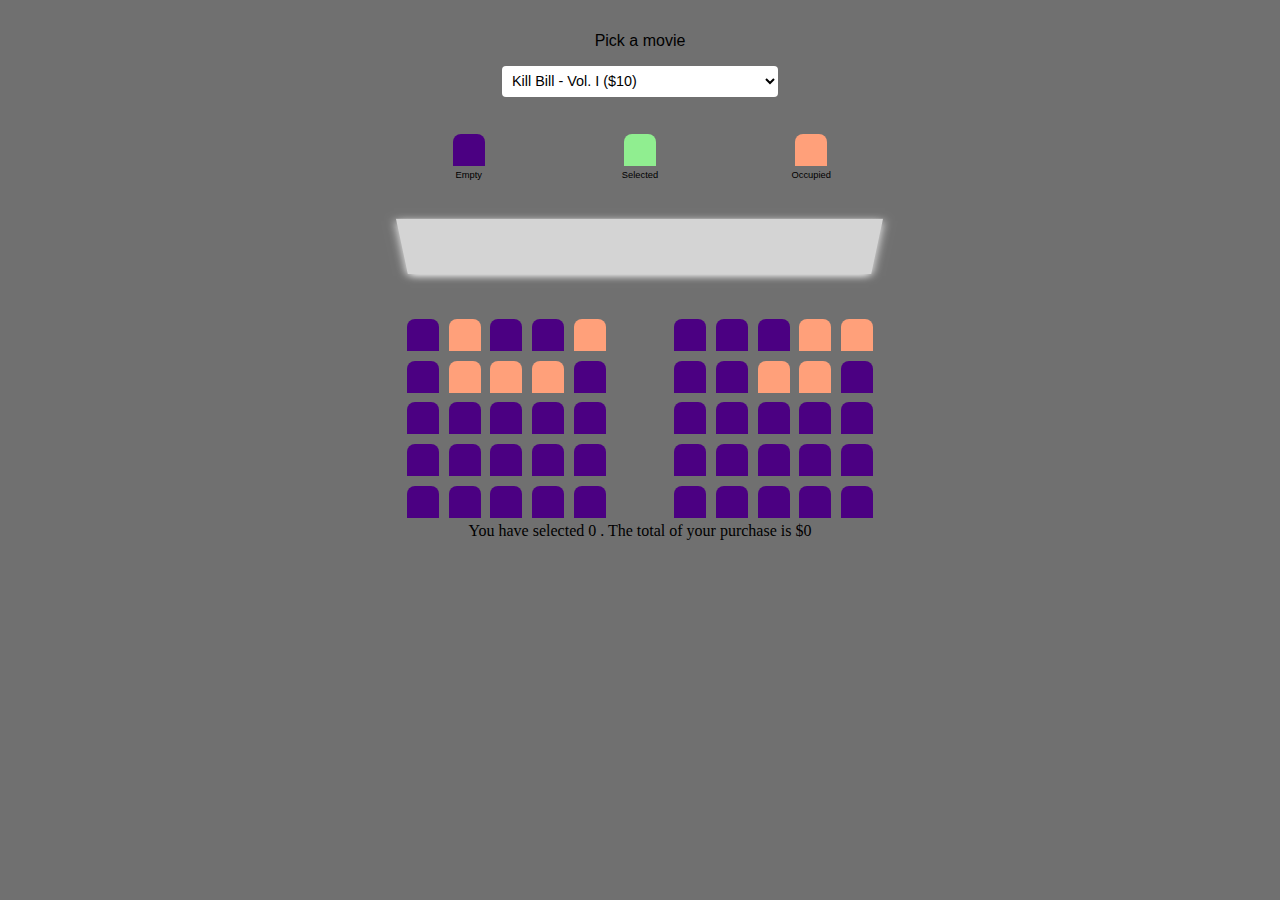
==== 2. Movie/index.html @ 073f683a "styles" ====
<!DOCTYPE html>
<!--[if lt IE 7]>      <html class="no-js lt-ie9 lt-ie8 lt-ie7"> <![endif]-->
<!--[if IE 7]>         <html class="no-js lt-ie9 lt-ie8"> <![endif]-->
<!--[if IE 8]>         <html class="no-js lt-ie9"> <![endif]-->
<!--[if gt IE 8]><!-->
<html class="no-js">
	<!--<![endif]-->
	<head>
		<meta charset="utf-8" />
		<meta http-equiv="X-UA-Compatible" content="IE=edge" />
		<title>Movie Seat Booking</title>
		<meta name="description" content="" />
		<meta name="viewport" content="width=device-width, initial-scale=1" />
		<link rel="stylesheet" href="style.css" />
	</head>
	<body>
		<!--[if lt IE 7]>
			<p class="browsehappy">
				You are using an <strong>outdated</strong> browser. Please
				<a href="#">upgrade your browser</a> to improve your experience.
			</p>
		<![endif]-->
		<div class="movie-container">
			<label for="">Pick a movie</label>
			<select name="movies" id="movies">
				<option value="10">Kill Bill - Vol. I ($10)</option>
				<option value="8">Kill Bill - Vol. II ($10)</option>
				<option value="5">Pulp Fiction ($10)</option>
				<option value="12">Jackie Brown ($10)</option>
				<option value="7">Once Upon a Time in Hollywood ($10)</option>
			</select>
			<ul class="showcase">
				<li>
					<div class="seat"></div>
					<small>Empty</small>
				</li>
				<li>
					<div class="seat selected"></div>
					<small>Selected</small>
				</li>
				<li>
					<div class="seat occupied"></div>
					<small>Occupied</small>
				</li>
			</ul>
			<div class="container">
				<div class="screen"></div>
				<div class="row">
					<div class="seat empty"></div>
					<div class="seat occupied"></div>
					<div class="seat"></div>
					<div class="seat empty"></div>
					<div class="seat occupied"></div>
					<div class="seat empty"></div>
					<div class="seat empty"></div>
					<div class="seat empty"></div>
					<div class="seat occupied"></div>
					<div class="seat occupied"></div>
				</div>
				<div class="row">
					<div class="seat empty"></div>
					<div class="seat occupied"></div>
					<div class="seat occupied"></div>
					<div class="seat occupied"></div>
					<div class="seat empty"></div>
					<div class="seat"></div>
					<div class="seat"></div>
					<div class="seat occupied"></div>
					<div class="seat occupied"></div>
					<div class="seat"></div>
				</div>
				<div class="row">
					<div class="seat"></div>
					<div class="seat"></div>
					<div class="seat"></div>
					<div class="seat"></div>
					<div class="seat"></div>
					<div class="seat"></div>
					<div class="seat"></div>
					<div class="seat"></div>
					<div class="seat"></div>
					<div class="seat"></div>
				</div>
				<div class="row">
					<div class="seat"></div>
					<div class="seat"></div>
					<div class="seat"></div>
					<div class="seat"></div>
					<div class="seat"></div>
					<div class="seat"></div>
					<div class="seat"></div>
					<div class="seat"></div>
					<div class="seat"></div>
					<div class="seat"></div>
				</div>
				<div class="row">
					<div class="seat"></div>
					<div class="seat"></div>
					<div class="seat"></div>
					<div class="seat"></div>
					<div class="seat"></div>
					<div class="seat"></div>
					<div class="seat"></div>
					<div class="seat"></div>
					<div class="seat"></div>
					<div class="seat"></div>
				</div>
			</div>
			<p class="text">
				You have selected <span class="count"> 0 </span>. The total of
				your purchase is <span class="total"> $0</span>
			</p>
		</div>

		<script src="index.js" async defer></script>
	</body>
</html>
---- 2. Movie/style.css ----
* {
	box-sizing: border-box;
	margin-block-start: 0;
	margin-block-end: 0;
	margin-inline-start: 0;
	margin-inline-end: 0;
	padding-block-start: 0;
	padding-block-end: 0;
	padding-inline-start: 0;
	padding-inline-end: 0;
}
html {
	background-color: #707070;
}
.movie-container {
	width: 80%;

	padding: 2rem;
	display: flex;
	flex-direction: column;
	align-items: center;
	justify-content: center;
	margin: 0 auto;
}

.movie-container select {
	background-color: white;
	border: 0;
	border-radius: 4px;
	font-size: 0.9rem;
	padding: 0.4rem;
}
.movie-container label {
	margin-bottom: 1rem;
	font-family: Verdana, Geneva, Tahoma, sans-serif;
}
.row {
	display: flex;
	flex-direction: row;
}
.seat {
	background-color: indigo;
	height: 2rem;
	width: 2rem;
	margin: 0.3rem;
	border-top-left-radius: 0.5rem;
	border-top-right-radius: 0.5rem;
}
.showcase {
	display: flex;
	flex-direction: row;
	width: 40%;
	align-items: center;
	justify-content: space-between;
	margin: 2rem 0 1rem 0;
	font-family: Verdana, Geneva, Tahoma, sans-serif;
}
.container {
	perspective: 1000px;
}
.screen {
	background-color: rgb(212, 212, 212);
	height: 70px;
	width: 100%;
	margin: 0.3rem 0;
	transform: rotateX(-45deg);
	box-shadow: 0 3px 10px white;
	margin: 1rem 0 2rem 0;
}
.showcase li {
	list-style-type: none;
	display: flex;
	flex-direction: column;
	align-items: center;
	justify-content: center;
	font-size: 0.7rem;
}
.showcase .seat:not(.seat.occupied):hover {
	cursor: default;
	transform: scale(1);
}

.seat:not(.occupied):hover {
	cursor: pointer;
	transform: scale(1.1);
	filter: brightness(200%);
	transition: all 1s ease-in-out;
}
.seat:nth-of-type(6) {
	margin-left: 4rem;
}
.seat.selected {
	background-color: lightgreen;
}
.seat.occupied {
	background-color: lightsalmon;
}
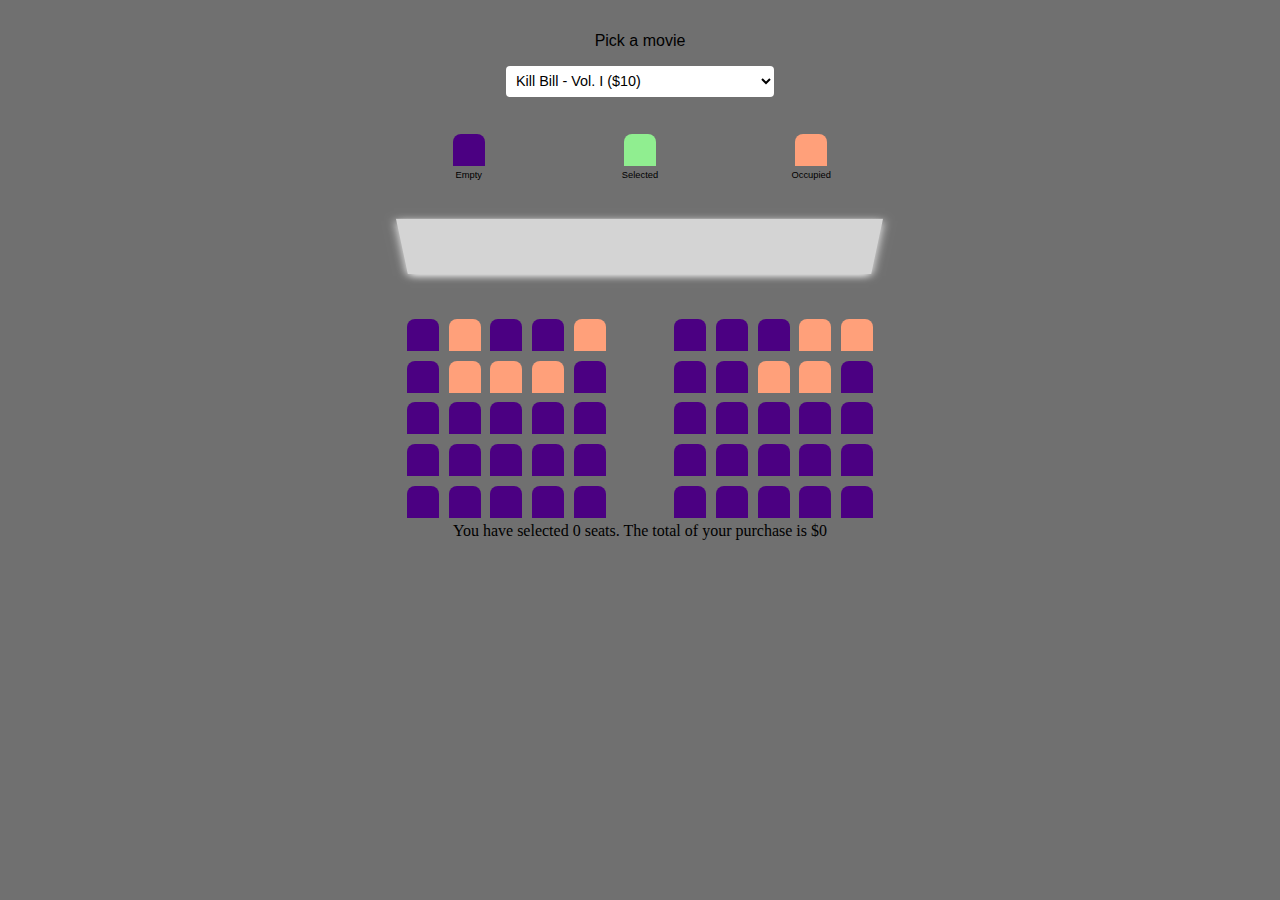
==== commit 57635737: "js selection working" ====
--- a/2. Movie/index.html
+++ b/2. Movie/index.html
@@ -22,12 +22,12 @@
 		<![endif]-->
 		<div class="movie-container">
 			<label for="">Pick a movie</label>
-			<select name="movies" id="movies">
+			<select name="movies" id="movie">
 				<option value="10">Kill Bill - Vol. I ($10)</option>
-				<option value="8">Kill Bill - Vol. II ($10)</option>
-				<option value="5">Pulp Fiction ($10)</option>
-				<option value="12">Jackie Brown ($10)</option>
-				<option value="7">Once Upon a Time in Hollywood ($10)</option>
+				<option value="8">Kill Bill - Vol. II ($8)</option>
+				<option value="5">Pulp Fiction ($5)</option>
+				<option value="12">Jackie Brown ($12)</option>
+				<option value="7">Once Upon a Time in Hollywood ($7)</option>
 			</select>
 			<ul class="showcase">
 				<li>
@@ -107,8 +107,8 @@
 				</div>
 			</div>
 			<p class="text">
-				You have selected <span class="count"> 0 </span>. The total of
-				your purchase is <span class="total"> $0</span>
+				You have selected <span id="count"> 0 seats</span>. The total of
+				your purchase is <span id="total">$0</span>
 			</p>
 		</div>
 
--- a/2. Movie/style.css
+++ b/2. Movie/style.css
@@ -75,9 +75,10 @@
 	justify-content: center;
 	font-size: 0.7rem;
 }
-.showcase .seat:not(.seat.occupied):hover {
+.showcase .seat:not(.occupied):hover {
 	cursor: default;
 	transform: scale(1);
+	filter: brightness(100%);
 }
 
 .seat:not(.occupied):hover {
